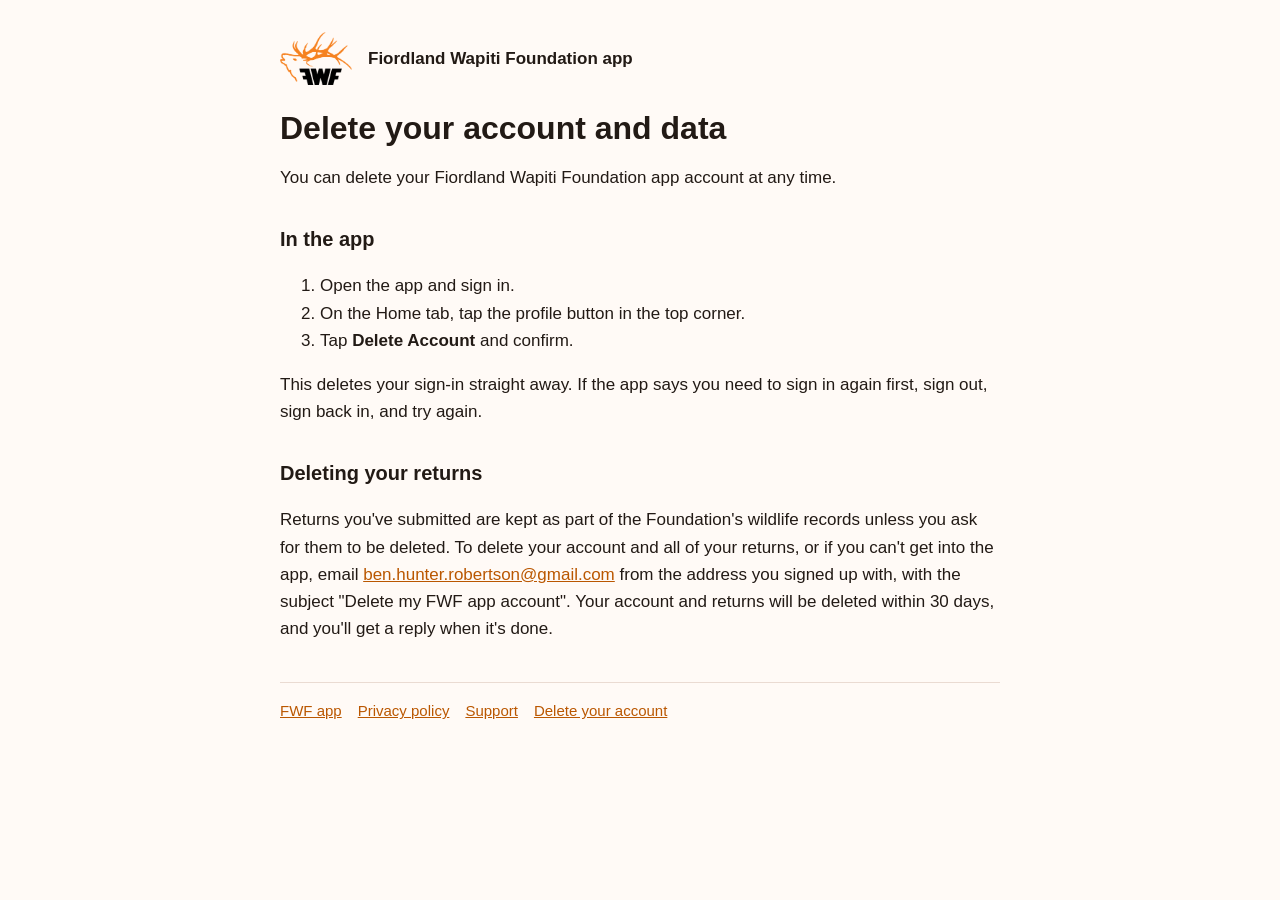
==== delete-account/index.html @ ff053ff5 "Privacy policy, support and account deletion pages for the FWF app Co-Authored-By: Claude Opus 5.5 <" ====
<!doctype html>
<html lang="en-NZ">
<head>
<meta charset="utf-8">
<meta name="viewport" content="width=device-width, initial-scale=1">
<title>Delete your account · Fiordland Wapiti Foundation app</title>
<link rel="stylesheet" href="../style.css">
</head>
<body>
<main>
<header><img src="../logo.png" alt="Fiordland Wapiti Foundation logo"><a href="../">Fiordland Wapiti Foundation app</a></header>
<h1>Delete your account and data</h1>
<p>You can delete your Fiordland Wapiti Foundation app account at any time.</p>
<h2>In the app</h2>
<ol>
<li>Open the app and sign in.</li>
<li>On the Home tab, tap the profile button in the top corner.</li>
<li>Tap <strong>Delete Account</strong> and confirm.</li>
</ol>
<p>This deletes your sign-in straight away. If the app says you need to sign in again first, sign out, sign back in, and try again.</p>
<h2>Deleting your returns</h2>
<p>Returns you've submitted are kept as part of the Foundation's wildlife records unless you ask for them to be deleted. To delete your account and all of your returns, or if you can't get into the app, email <a href="mailto:ben.hunter.robertson@gmail.com?subject=Delete%20my%20FWF%20app%20account">ben.hunter.robertson@gmail.com</a> from the address you signed up with, with the subject "Delete my FWF app account". Your account and returns will be deleted within 30 days, and you'll get a reply when it's done.</p>
<nav><a href="../">FWF app</a><a href="../privacy/">Privacy policy</a><a href="../support/">Support</a><a href="../delete-account/">Delete your account</a></nav>
</main></body></html>
---- style.css ----
:root { --accent: #ba5700; --text: #221a15; --muted: #6b5a50; --bg: #fffaf6; --card: #ffffff; --line: #eadbd2; }
@media (prefers-color-scheme: dark) { :root { --accent: #f58220; --text: #f0dfd6; --muted: #bfaa9e; --bg: #19120d; --card: #241b15; --line: #3c332d; } }
* { box-sizing: border-box; }
body { margin: 0; background: var(--bg); color: var(--text); font: 17px/1.6 -apple-system, BlinkMacSystemFont, "Segoe UI", Roboto, sans-serif; }
main { max-width: 760px; margin: 0 auto; padding: 32px 20px 64px; }
header { display: flex; align-items: center; gap: 16px; margin-bottom: 24px; }
header img { width: 72px; height: auto; }
header a { color: inherit; text-decoration: none; font-weight: 600; }
h1 { font-size: 2rem; line-height: 1.2; margin: 8px 0 4px; }
h2 { font-size: 1.25rem; margin-top: 32px; }
p.meta { color: var(--muted); margin-top: 0; }
a { color: var(--accent); }
.card { background: var(--card); border: 1px solid var(--line); border-radius: 16px; padding: 4px 20px; margin: 16px 0; }
ul { padding-left: 1.2em; }
nav { display: flex; gap: 16px; flex-wrap: wrap; margin-top: 40px; padding-top: 16px; border-top: 1px solid var(--line); color: var(--muted); font-size: 15px; }
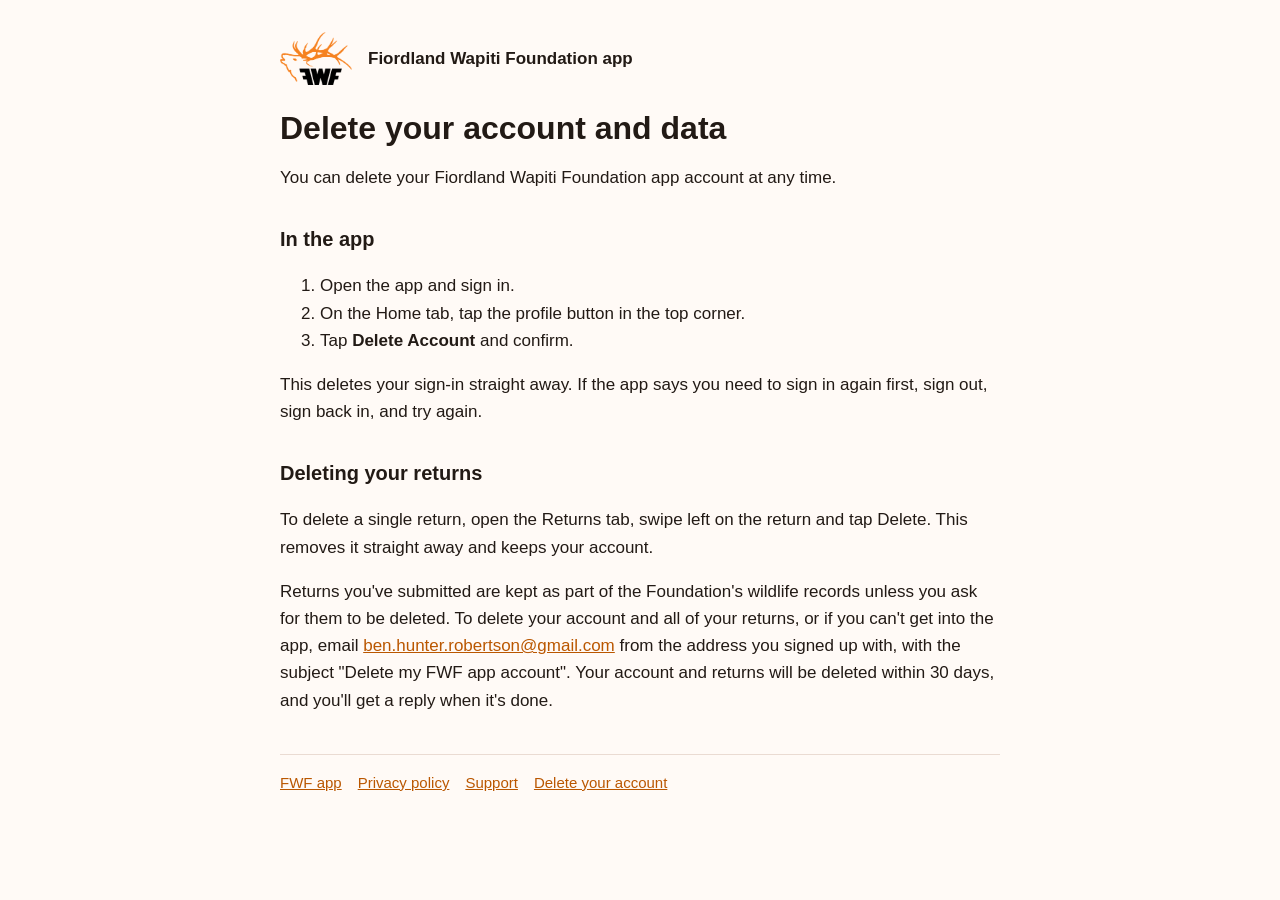
==== commit 051f2f23: "Explain deleting a single return in the app" ====
--- a/delete-account/index.html
+++ b/delete-account/index.html
@@ -18,7 +18,8 @@
 <li>Tap <strong>Delete Account</strong> and confirm.</li>
 </ol>
 <p>This deletes your sign-in straight away. If the app says you need to sign in again first, sign out, sign back in, and try again.</p>
-<h2>Deleting your returns</h2>
+<h2 id="returns">Deleting your returns</h2>
+<p>To delete a single return, open the Returns tab, swipe left on the return and tap Delete. This removes it straight away and keeps your account.</p>
 <p>Returns you've submitted are kept as part of the Foundation's wildlife records unless you ask for them to be deleted. To delete your account and all of your returns, or if you can't get into the app, email <a href="mailto:ben.hunter.robertson@gmail.com?subject=Delete%20my%20FWF%20app%20account">ben.hunter.robertson@gmail.com</a> from the address you signed up with, with the subject "Delete my FWF app account". Your account and returns will be deleted within 30 days, and you'll get a reply when it's done.</p>
 <nav><a href="../">FWF app</a><a href="../privacy/">Privacy policy</a><a href="../support/">Support</a><a href="../delete-account/">Delete your account</a></nav>
 </main></body></html>
